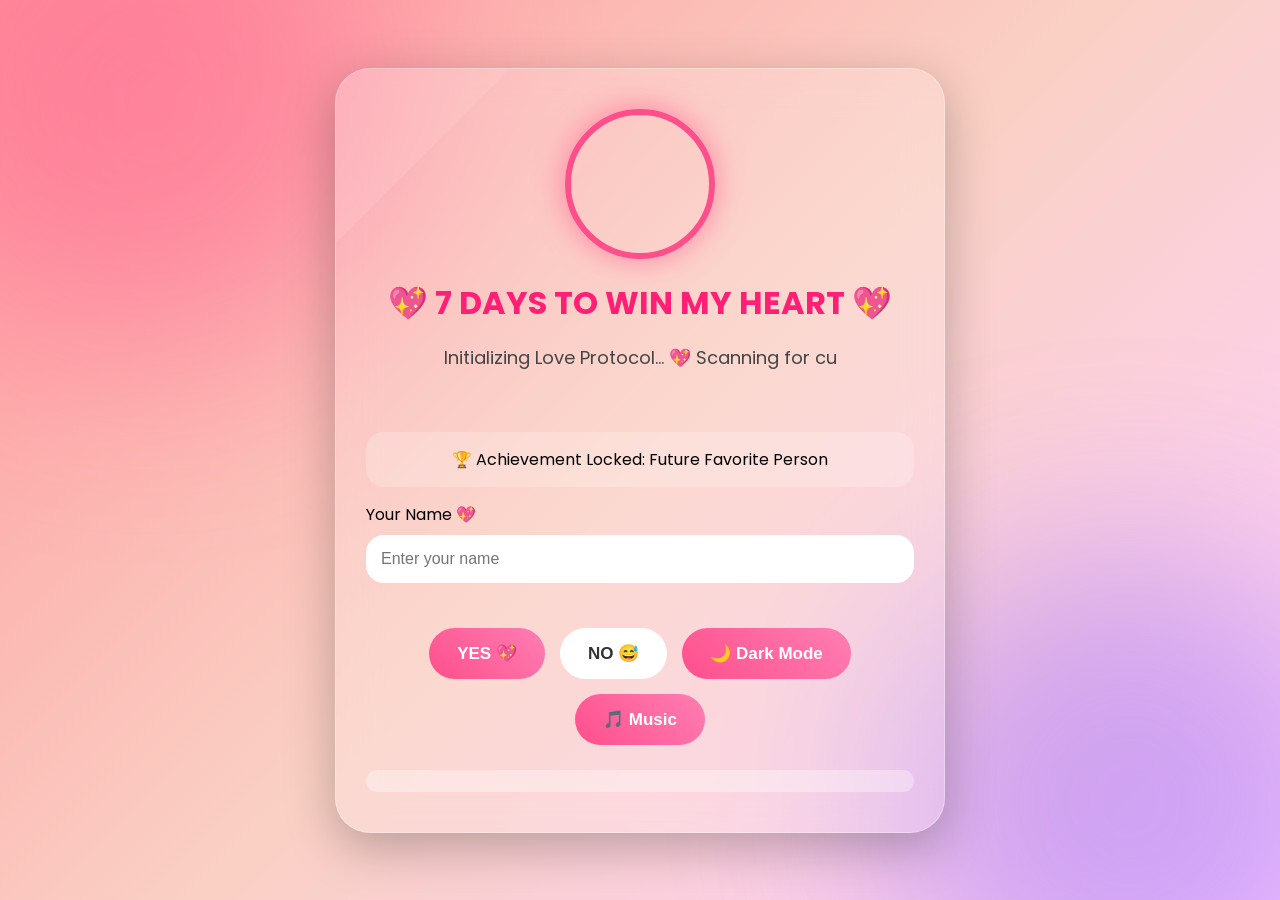
==== Date 2.html @ b3a59da6 "Add files via upload" ====
<!DOCTYPE html>
<html lang="en">
<head>
<meta charset="UTF-8">
<meta name="viewport" content="width=device-width, initial-scale=1.0">
<title>Ultimate Romantic Experience</title>

<link rel="preconnect" href="https://fonts.googleapis.com">
<link href="https://fonts.googleapis.com/css2?family=Poppins:wght@300;400;600;700&display=swap" rel="stylesheet">

<style>

*{
    margin:0;
    padding:0;
    box-sizing:border-box;
}

body{
    font-family:'Poppins',sans-serif;
    min-height:100vh;
    overflow-x:hidden;
    background:linear-gradient(135deg,#ff9a9e,#fad0c4,#ffd1ff);
    display:flex;
    justify-content:center;
    align-items:center;
    position:relative;
    transition:1s;
}

body.dark{
    background:linear-gradient(135deg,#050505,#111,#1a1a1a);
}

body::before,
body::after{
    content:'';
    position:fixed;
    width:500px;
    height:500px;
    border-radius:50%;
    filter:blur(100px);
    z-index:0;
    animation:floatGlow 12s infinite alternate ease-in-out;
}

body::before{
    background:#ff4f8b66;
    top:-150px;
    left:-100px;
}

body::after{
    background:#8b5cf666;
    bottom:-150px;
    right:-100px;
}

@keyframes floatGlow{
    from{
        transform:translate(0,0) scale(1);
    }
    to{
        transform:translate(100px,60px) scale(1.2);
    }
}

.container{
    width:100%;
    max-width:650px;
    padding:20px;
    position:relative;
    z-index:10;
}

.card{
    background:rgba(255,255,255,0.18);
    border:1px solid rgba(255,255,255,0.3);
    backdrop-filter:blur(20px);
    border-radius:35px;
    padding:40px 30px;
    text-align:center;
    box-shadow:0 15px 50px rgba(0,0,0,0.25);
    transition:0.6s;
    animation:fadeUp 0.8s ease;
    position:relative;
    overflow:hidden;
}

body.dark .card{
    background:rgba(20,20,20,0.55);
    color:white;
}

.card::before{
    content:'';
    position:absolute;
    width:200%;
    height:200%;
    background:linear-gradient(45deg,transparent,rgba(255,255,255,0.15),transparent);
    transform:rotate(45deg);
    top:-150%;
    left:-150%;
    animation:shine 7s infinite;
}

@keyframes shine{
    to{
        top:150%;
        left:150%;
    }
}

.hidden{
    display:none;
}

.profile{
    width:150px;
    height:150px;
    object-fit:cover;
    border-radius:50%;
    border:6px solid #ff4f8b;
    box-shadow:0 0 30px #ff4f8b99;
    margin-bottom:20px;
    animation:pulse 2s infinite;
}

@keyframes pulse{
    0%{transform:scale(1)}
    50%{transform:scale(1.05)}
    100%{transform:scale(1)}
}

h1,h2{
    color:#ff1f75;
    margin-bottom:15px;
}

body.dark h1,
body.dark h2,
body.dark p,
body.dark label{
    color:white;
}

.subtitle{
    font-size:18px;
    line-height:1.8;
    color:#444;
    min-height:70px;
}

.buttons{
    display:flex;
    justify-content:center;
    gap:15px;
    margin-top:25px;
    flex-wrap:wrap;
    position:relative;
}

button{
    border:none;
    padding:15px 28px;
    border-radius:50px;
    font-size:17px;
    cursor:pointer;
    transition:0.35s;
    font-weight:600;
}

button:hover{
    transform:translateY(-4px) scale(1.05);
    box-shadow:0 10px 25px rgba(0,0,0,0.2);
}

.yes-btn,
.confirm-btn,
.music-btn,
.dark-btn{
    background:linear-gradient(45deg,#ff4f8b,#ff7eb3);
    color:white;
}

.no-btn{
    background:white;
    color:#333;
}

input,
select{
    width:100%;
    padding:15px;
    border:none;
    border-radius:18px;
    margin-top:8px;
    margin-bottom:20px;
    font-size:16px;
}

.form-group{
    text-align:left;
}

.love-meter{
    width:100%;
    height:22px;
    background:#ffffff55;
    border-radius:30px;
    overflow:hidden;
    margin-top:25px;
}

.fill{
    height:100%;
    width:0%;
    background:linear-gradient(90deg,#ff4f8b,#ffb347);
    transition:2s;
}

.countdown-box,
.details{
    background:rgba(255,255,255,0.2);
    padding:20px;
    border-radius:25px;
    margin-top:20px;
}

.countdown{
    font-size:32px;
    font-weight:700;
    margin-top:15px;
    color:#ff1f75;
}

.gallery{
    display:grid;
    grid-template-columns:1fr 1fr;
    gap:15px;
    margin-top:25px;
}

.gallery img{
    width:100%;
    height:150px;
    object-fit:cover;
    border-radius:20px;
    transition:0.5s;
}

.gallery img:hover{
    transform:scale(1.08) rotate(2deg);
}

.hearts,
.sparkles,
.confetti-container{
    position:fixed;
    top:0;
    left:0;
    width:100%;
    height:100%;
    pointer-events:none;
    overflow:hidden;
    z-index:2;
}

.heart,
.sparkle,
.confetti{
    position:absolute;
}

.heart{
    animation:floatHeart linear forwards;
    filter:drop-shadow(0 0 10px pink);
}

.sparkle{
    width:8px;
    height:8px;
    background:white;
    border-radius:50%;
    animation:sparkFade 1s forwards;
}

.confetti{
    width:10px;
    height:10px;
    animation:confettiFall linear forwards;
}

@keyframes sparkFade{
    to{
        opacity:0;
        transform:scale(0);
    }
}

@keyframes floatHeart{
    from{
        transform:translateY(100vh) scale(0.5);
        opacity:1;
    }
    to{
        transform:translateY(-10vh) scale(1.4);
        opacity:0;
    }
}

@keyframes confettiFall{
    from{
        transform:translateY(-100vh) rotate(0deg);
    }
    to{
        transform:translateY(100vh) rotate(720deg);
    }
}

@keyframes fadeUp{
    from{
        opacity:0;
        transform:translateY(40px);
    }
    to{
        opacity:1;
        transform:translateY(0);
    }
}

.timeline{
    margin-top:30px;
    text-align:left;
}

.timeline-item{
    background:rgba(255,255,255,0.15);
    padding:15px;
    border-radius:18px;
    margin-bottom:15px;
}

@media(max-width:700px){

    .gallery{
        grid-template-columns:1fr;
    }

    button{
        width:100%;
    }

}

</style>
</head>
<body>

<div class="hearts"></div>
<div class="sparkles"></div>
<div class="confetti-container"></div>

<div class="container">

<div class="card" id="step1">

<img class="profile"
src="e:\justheice king\IMG_20240516_112602_2.jpg">

<h1 id="mainTitle">💖 7 DAYS TO WIN MY HEART 💖</h1>

<p class="subtitle" id="typeText"></p>

<div class="timeline-item" style="margin-top:20px;background:rgba(255,255,255,0.2);">
🏆 Achievement Locked: Future Favorite Person
</div>

<div class="form-group">
<label>Your Name 💖</label>
<input type="text" id="nameInput" placeholder="Enter your name">
</div>

<div class="buttons">

<button class="yes-btn" onclick="sayYes()">
YES 💖
</button>

<button class="no-btn" id="noBtn">
NO 😅
</button>

<button class="dark-btn" onclick="toggleDarkMode()">
🌙 Dark Mode
</button>

<button class="music-btn" onclick="toggleMusic()">
🎵 Music
</button>

</div>

<div class="love-meter">
<div class="fill" id="loveFill"></div>
</div>

<audio id="bgMusic" loop>
<source src="PASTE_YOUR_MP3_LINK_HERE" type="audio/mpeg">
</audio>

</div>

<div class="card hidden" id="step2">

<h2 id="welcomeText"></h2>

<p>
Love energy levels are now critically high 💘
</p>

<button class="confirm-btn" onclick="sendWhatsApp()" style="margin-top:25px;">
📱 Send Date Confirmation To WhatsApp
</button>

<div class="timeline">
<div class="timeline-item">🏆 Achievement Unlocked: Certified Cutie</div>
<div class="timeline-item">🌞 Monday unlocked</div>
<div class="timeline-item">🌮 Tuesday unlocked</div>
<div class="timeline-item">🌌 Wednesday unlocked</div>
<div class="timeline-item">😈 Thursday unlocked</div>
<div class="timeline-item">😂 Friday unlocked</div>
<div class="timeline-item">🥪 Saturday unlocked</div>
<div class="timeline-item">🌙 Sunday unlocked</div>
</div>

</div>

<div class="card hidden" id="step3">

<h2>🎮 Romantic Question Adventure</h2>

<div id="questionBox">
<h2 id="questionTitle">🌞 MONDAY QUESTION</h2>
<p class="subtitle" id="questionText"></p>
<div class="buttons" id="answerButtons"></div>
</div>

<div class="timeline-item" style="margin-top:20px;">
🦋 Butterfly Level: <span id="butterflyLevel">0%</span>
</div>


<h2>🥪 SATURDAY LUNCH RIDDLE</h2>

<div class="timeline-item">
I’m warm, cheesy and people fight over the last slice 🍕
<br><br>
What am I?
</div>

<div class="form-group">
<input type="text" id="riddleAnswer" placeholder="Type your answer here 🍕">
</div>

<button class="confirm-btn" onclick="checkRiddle()">
Unlock Date 🍽️
</button>

<div id="dateSection" class="hidden">

<div class="form-group">
<label>Select Date</label>
<input type="date" id="dateInput">
</div>

<div class="form-group">
<label>Select Lunch Time</label>
<select id="timeInput">
<option value="">Choose Time</option>
<option>12:00 PM</option>
<option>1:00 PM</option>
<option>2:00 PM</option>
<option>3:00 PM</option>
</select>
</div>

<button class="confirm-btn" onclick="confirmDate()">
Confirm Legendary Lunch Date 💘
</button>

</div>

</div>

<div class="card hidden" id="step4">

<h2>💖 Date Confirmed 💖</h2>

<div class="details">
<p><strong>Date:</strong> <span id="finalDate"></span></p>
<p><strong>Time:</strong> <span id="finalTime"></span></p>
</div>

<div class="countdown-box">
<h2>⏳ Until Our Legendary Date...</h2>
<h2>⏳ Countdown To Our Date</h2>
<div class="countdown" id="countdown"></div>
</div>

<div class="gallery">
<img src="https://images.unsplash.com/photo-1516589178581-6cd7833ae3b2?q=80&w=600&auto=format&fit=crop">
<img src="https://images.unsplash.com/photo-1524504388940-b1c1722653e1?q=80&w=600&auto=format&fit=crop">
<img src="https://images.unsplash.com/photo-1511988617509-a57c8a288659?q=80&w=600&auto=format&fit=crop">
<img src="https://images.unsplash.com/photo-1494790108377-be9c29b29330?q=80&w=600&auto=format&fit=crop">
</div>

<div class="timeline">
<div class="timeline-item">🌹 Romantic dinner under city lights</div>
<div class="timeline-item">🎬 Movie night and cuddles</div>
<div class="timeline-item">🚗 Midnight drive adventure</div>
<div class="timeline-item">🌅 Watching sunsets together</div>
</div>

</div>

</div>

<script>

const noBtn = document.getElementById('noBtn');
const heartsContainer = document.querySelector('.hearts');
const sparklesContainer = document.querySelector('.sparkles');
const confettiContainer = document.querySelector('.confetti-container');
const bgMusic = document.getElementById('bgMusic');

const noMessages = [
    'Please? 🥺',
    'You can’t escape destiny 💘',
    'Heartbreak detected 💔',
    'Love police incoming 🚨',
    'Illegal levels of cuteness 😭',
    'This button refuses rejection 😎',
    'Mission failed successfully 😭'
];

const questions = [
    {
        title:'🌞 MONDAY',
        question:'What was your first thought when you saw me? 😏',
        answers:['Cute 😇','Dangerously attractive 😳','Main character energy ✨']
    },
    {
        title:'🌮 TUESDAY',
        question:'Choose our chaotic lunch combo 🍟',
        answers:['Pizza & milkshakes 🍕','Fancy pasta 🍝','Burger madness 🍔']
    },
    {
        title:'🌌 WEDNESDAY',
        question:'Pick our dream romantic universe ✨',
        answers:['Beach sunset 🌅','Arcade chaos 🎮','Rooftop dinner 🌃']
    },
    {
        title:'😈 THURSDAY',
        question:'How dangerous is your smile? 😳',
        answers:['Cute 😇','Deadly 💘','Illegal 😭']
    },
    {
        title:'😂 FRIDAY',
        question:'If we get lost together what happens first?',
        answers:['We survive 😎','We panic 😂','We become TikTok famous 🎥']
    },
    {
        title:'🥪 SATURDAY',
        question:'Solve the lunch riddle below to unlock the date 🍽️',
        answers:['I am ready 😌']
    },
    {
        title:'🌙 SUNDAY',
        question:'Ready for the best date of your life? 💖',
        answers:['ABSOLUTELY 😭','1000% YES 💘','I have been waiting 😎']
    }
];

let currentQuestion = 0;
let butterfly = 0;
let noIndex = 0;

function typeWriter(element, text, speed = 40){

    let i = 0;

    element.innerHTML = '';

    const interval = setInterval(() => {

        element.innerHTML += text.charAt(i);

        i++;

        if(i >= text.length){
            clearInterval(interval);
        }

    }, speed);

}

window.onload = () => {

    typeWriter(
        document.getElementById('typeText'),
        'Initializing Love Protocol... 💖 Scanning for cuteness... 100% adorable confirmed 😭'
    );

    renderQuestion();

};

noBtn.addEventListener('mouseenter', () => {

    noBtn.innerText = noMessages[noIndex];

    noIndex = (noIndex + 1) % noMessages.length;

    const x = Math.random() * (window.innerWidth - 200);
    const y = Math.random() * (window.innerHeight - 100);

    noBtn.style.position = 'fixed';
    noBtn.style.left = `${x}px`;
    noBtn.style.top = `${y}px`;
    noBtn.style.rotate = `${Math.random() * 40 - 20}deg`;

});

function sayYes(){

    navigator.vibrate?.(200);

    document.getElementById('loveFill').style.width = '100%';

    createConfetti();

    const name = document.getElementById('nameInput').value || 'Beautiful';

    localStorage.setItem('romanticName', name);

    document.getElementById('welcomeText').innerHTML = `🥹💖 ${name}, YOU UNLOCKED THE LOVE QUEST?!`;

    document.getElementById('step1').classList.add('hidden');

    document.getElementById('step2').classList.remove('hidden');

    setTimeout(() => {

        document.getElementById('step2').classList.add('hidden');

        document.getElementById('step3').classList.remove('hidden');

    }, 2500);

}

function renderQuestion(){

    const q = questions[currentQuestion];

    if(!q) return;

    document.getElementById('questionTitle').innerHTML = q.title;

    document.getElementById('questionText').innerHTML = q.question;

    const buttons = document.getElementById('answerButtons');

    buttons.innerHTML = '';

    q.answers.forEach(answer => {

        const btn = document.createElement('button');

        btn.className = 'yes-btn';

        btn.innerText = answer;

        btn.onclick = () => nextQuestion();

        buttons.appendChild(btn);

    });

}

function nextQuestion(){

    butterfly += 15;

    document.getElementById('butterflyLevel').innerText = butterfly + '%';

    createConfetti();

    currentQuestion++;

    if(currentQuestion < questions.length){

        renderQuestion();

    }

}

function checkRiddle(){

    const answer = document.getElementById('riddleAnswer').value.toLowerCase();

    if(answer.includes('pizza')){

        createConfetti();

        document.getElementById('dateSection').classList.remove('hidden');

        alert('🍕 Correct! Legendary lunch unlocked 💘');

    }else{

        alert('😭 Wrong answer. The pizza gods are disappointed.');

    }

}

function confirmDate(){

    const date = document.getElementById('dateInput').value;
    const time = document.getElementById('timeInput').value;

    if(date === '' || time === ''){

        alert('Please select a date and time 💖');

        return;

    }

    document.getElementById('finalDate').innerText = date;
    document.getElementById('finalTime').innerText = time;

    document.getElementById('step3').classList.add('hidden');

    document.getElementById('step4').classList.remove('hidden');

    startCountdown(date, time);

}

function startCountdown(date, time){

    const targetDate = new Date(`${date} ${time}`).getTime();

    const interval = setInterval(() => {

        const now = new Date().getTime();

        const distance = targetDate - now;

        const days = Math.floor(distance / (1000 * 60 * 60 * 24));

        const hours = Math.floor((distance % (1000 * 60 * 60 * 24)) / (1000 * 60 * 60));

        const minutes = Math.floor((distance % (1000 * 60 * 60)) / (1000 * 60));

        const seconds = Math.floor((distance % (1000 * 60)) / 1000);

        document.getElementById('countdown').innerHTML =
        `💖 ${days}d ${hours}h ${minutes}m ${seconds}s`;

        if(distance < 0){

            clearInterval(interval);

            document.getElementById('countdown').innerHTML =
            `💘 IT'S DATE TIME 💘`;

        }

    }, 1000);

}

function toggleDarkMode(){

    document.body.classList.toggle('dark');

}

function toggleMusic(){

    if(bgMusic.paused){
        bgMusic.play();
    }else{
        bgMusic.pause();
    }

}

setInterval(() => {

    const heart = document.createElement('div');

    heart.classList.add('heart');

    heart.innerHTML = '💖';

    heart.style.left = Math.random() * 100 + 'vw';

    heart.style.fontSize = Math.random() * 25 + 15 + 'px';

    heart.style.animationDuration = Math.random() * 3 + 4 + 's';

    heartsContainer.appendChild(heart);

    setTimeout(() => {
        heart.remove();
    }, 7000);

}, 500);

function createConfetti(){

    for(let i = 0; i < 150; i++){

        const confetti = document.createElement('div');

        confetti.classList.add('confetti');

        confetti.style.left = Math.random() * 100 + 'vw';

        confetti.style.background =
        `hsl(${Math.random() * 360},100%,50%)`;

        confetti.style.animationDuration =
        Math.random() * 3 + 2 + 's';

        confettiContainer.appendChild(confetti);

        setTimeout(() => {
            confetti.remove();
        }, 5000);

    }

}

function sendWhatsApp(){

    // IMPORTANT:
    // Replace with your REAL WhatsApp number.
    // Example South Africa: 27831234567

    const yourNumber = '27831234567';

    const savedName = localStorage.getItem('romanticName') || 'Someone Cute';

    const date = document.getElementById('finalDate').innerText;

    const time = document.getElementById('finalTime').innerText;

    const message = encodeURIComponent(
        `💖 DATE CONFIRMATION 💖

👑 Name: ${savedName}
📅 Date: ${date}
⏰ Time: ${time}

🥹 I accepted the legendary lunch date.`
    );

    // Mobile + Desktop compatible WhatsApp redirect
    const whatsappURL = `https://api.whatsapp.com/send?phone=${yourNumber}&text=${message}`;

    window.location.href = whatsappURL;

}

// Cursor sparkles

document.addEventListener('mousemove', (e) => {

    const sparkle = document.createElement('div');

    sparkle.classList.add('sparkle');

    sparkle.style.left = e.pageX + 'px';
    sparkle.style.top = e.pageY + 'px';

    sparklesContainer.appendChild(sparkle);

    setTimeout(() => {
        sparkle.remove();
    }, 1000);

});

</script>

</body>
</html>
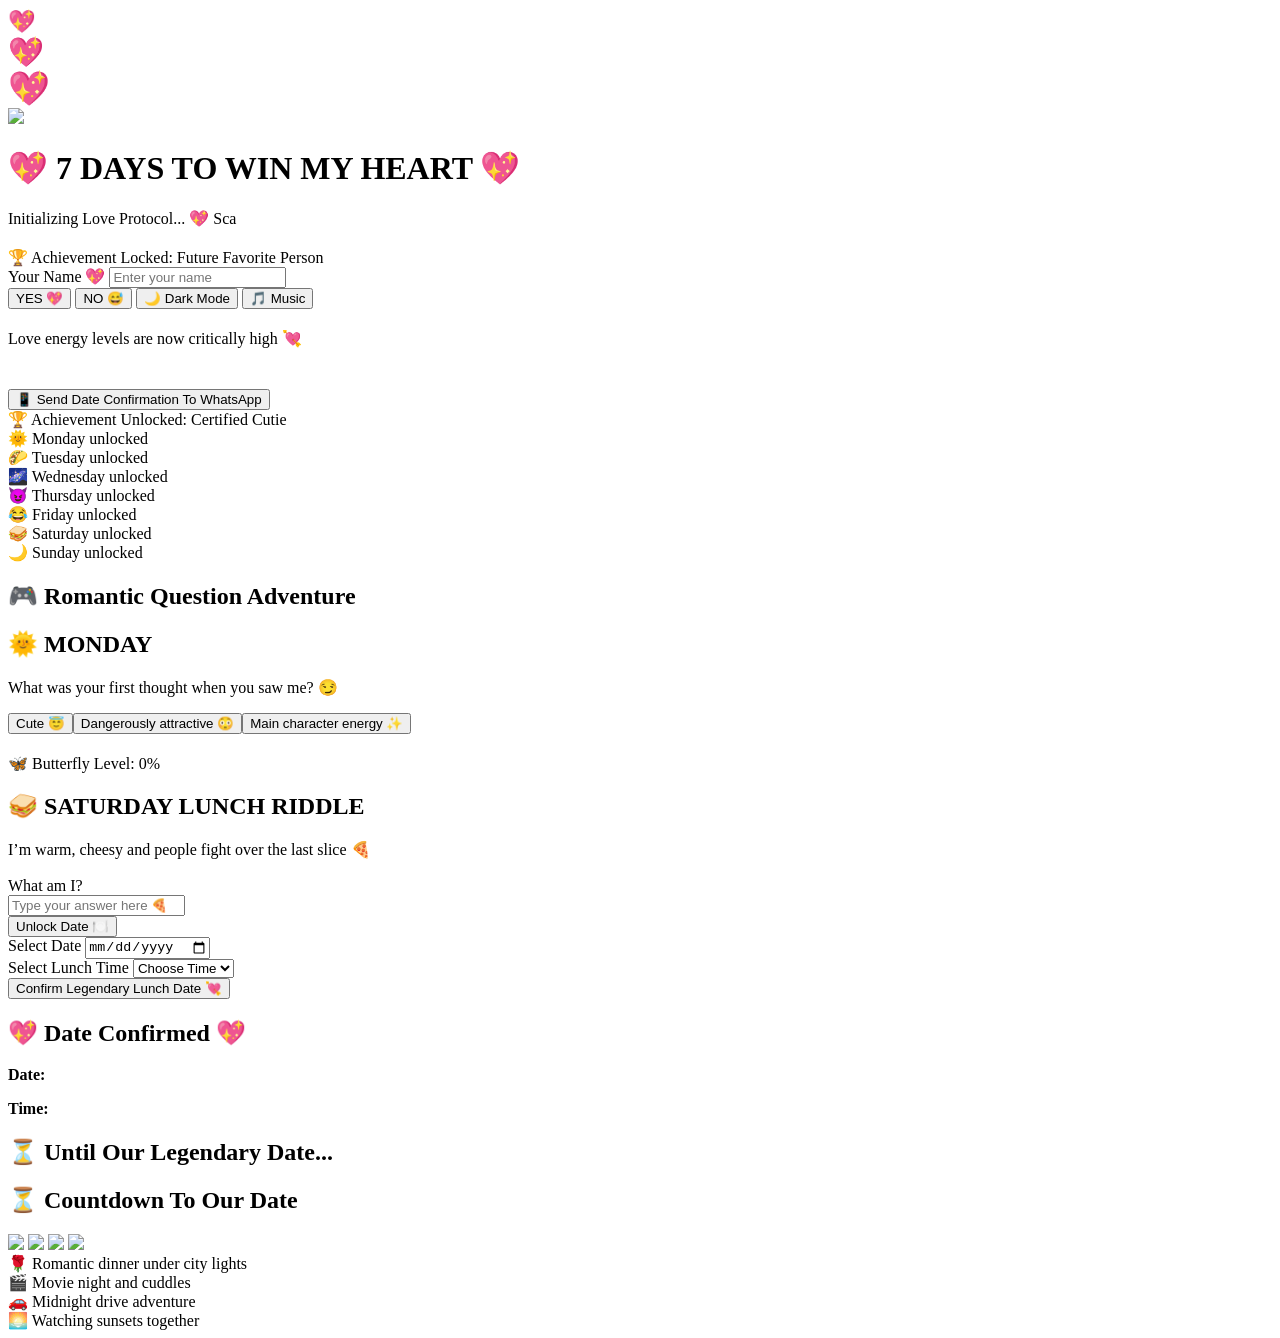
==== commit 5d41232c: "Update Date 2.html" ====
--- a/Date 2.html
+++ b/Date 2.html
@@ -8,352 +8,7 @@
 <link rel="preconnect" href="https://fonts.googleapis.com">
 <link href="https://fonts.googleapis.com/css2?family=Poppins:wght@300;400;600;700&display=swap" rel="stylesheet">
 
-<style>
-
-*{
-    margin:0;
-    padding:0;
-    box-sizing:border-box;
-}
-
-body{
-    font-family:'Poppins',sans-serif;
-    min-height:100vh;
-    overflow-x:hidden;
-    background:linear-gradient(135deg,#ff9a9e,#fad0c4,#ffd1ff);
-    display:flex;
-    justify-content:center;
-    align-items:center;
-    position:relative;
-    transition:1s;
-}
-
-body.dark{
-    background:linear-gradient(135deg,#050505,#111,#1a1a1a);
-}
-
-body::before,
-body::after{
-    content:'';
-    position:fixed;
-    width:500px;
-    height:500px;
-    border-radius:50%;
-    filter:blur(100px);
-    z-index:0;
-    animation:floatGlow 12s infinite alternate ease-in-out;
-}
-
-body::before{
-    background:#ff4f8b66;
-    top:-150px;
-    left:-100px;
-}
-
-body::after{
-    background:#8b5cf666;
-    bottom:-150px;
-    right:-100px;
-}
-
-@keyframes floatGlow{
-    from{
-        transform:translate(0,0) scale(1);
-    }
-    to{
-        transform:translate(100px,60px) scale(1.2);
-    }
-}
-
-.container{
-    width:100%;
-    max-width:650px;
-    padding:20px;
-    position:relative;
-    z-index:10;
-}
-
-.card{
-    background:rgba(255,255,255,0.18);
-    border:1px solid rgba(255,255,255,0.3);
-    backdrop-filter:blur(20px);
-    border-radius:35px;
-    padding:40px 30px;
-    text-align:center;
-    box-shadow:0 15px 50px rgba(0,0,0,0.25);
-    transition:0.6s;
-    animation:fadeUp 0.8s ease;
-    position:relative;
-    overflow:hidden;
-}
-
-body.dark .card{
-    background:rgba(20,20,20,0.55);
-    color:white;
-}
-
-.card::before{
-    content:'';
-    position:absolute;
-    width:200%;
-    height:200%;
-    background:linear-gradient(45deg,transparent,rgba(255,255,255,0.15),transparent);
-    transform:rotate(45deg);
-    top:-150%;
-    left:-150%;
-    animation:shine 7s infinite;
-}
-
-@keyframes shine{
-    to{
-        top:150%;
-        left:150%;
-    }
-}
-
-.hidden{
-    display:none;
-}
-
-.profile{
-    width:150px;
-    height:150px;
-    object-fit:cover;
-    border-radius:50%;
-    border:6px solid #ff4f8b;
-    box-shadow:0 0 30px #ff4f8b99;
-    margin-bottom:20px;
-    animation:pulse 2s infinite;
-}
-
-@keyframes pulse{
-    0%{transform:scale(1)}
-    50%{transform:scale(1.05)}
-    100%{transform:scale(1)}
-}
-
-h1,h2{
-    color:#ff1f75;
-    margin-bottom:15px;
-}
-
-body.dark h1,
-body.dark h2,
-body.dark p,
-body.dark label{
-    color:white;
-}
-
-.subtitle{
-    font-size:18px;
-    line-height:1.8;
-    color:#444;
-    min-height:70px;
-}
-
-.buttons{
-    display:flex;
-    justify-content:center;
-    gap:15px;
-    margin-top:25px;
-    flex-wrap:wrap;
-    position:relative;
-}
-
-button{
-    border:none;
-    padding:15px 28px;
-    border-radius:50px;
-    font-size:17px;
-    cursor:pointer;
-    transition:0.35s;
-    font-weight:600;
-}
-
-button:hover{
-    transform:translateY(-4px) scale(1.05);
-    box-shadow:0 10px 25px rgba(0,0,0,0.2);
-}
-
-.yes-btn,
-.confirm-btn,
-.music-btn,
-.dark-btn{
-    background:linear-gradient(45deg,#ff4f8b,#ff7eb3);
-    color:white;
-}
-
-.no-btn{
-    background:white;
-    color:#333;
-}
-
-input,
-select{
-    width:100%;
-    padding:15px;
-    border:none;
-    border-radius:18px;
-    margin-top:8px;
-    margin-bottom:20px;
-    font-size:16px;
-}
-
-.form-group{
-    text-align:left;
-}
-
-.love-meter{
-    width:100%;
-    height:22px;
-    background:#ffffff55;
-    border-radius:30px;
-    overflow:hidden;
-    margin-top:25px;
-}
-
-.fill{
-    height:100%;
-    width:0%;
-    background:linear-gradient(90deg,#ff4f8b,#ffb347);
-    transition:2s;
-}
-
-.countdown-box,
-.details{
-    background:rgba(255,255,255,0.2);
-    padding:20px;
-    border-radius:25px;
-    margin-top:20px;
-}
-
-.countdown{
-    font-size:32px;
-    font-weight:700;
-    margin-top:15px;
-    color:#ff1f75;
-}
-
-.gallery{
-    display:grid;
-    grid-template-columns:1fr 1fr;
-    gap:15px;
-    margin-top:25px;
-}
-
-.gallery img{
-    width:100%;
-    height:150px;
-    object-fit:cover;
-    border-radius:20px;
-    transition:0.5s;
-}
-
-.gallery img:hover{
-    transform:scale(1.08) rotate(2deg);
-}
-
-.hearts,
-.sparkles,
-.confetti-container{
-    position:fixed;
-    top:0;
-    left:0;
-    width:100%;
-    height:100%;
-    pointer-events:none;
-    overflow:hidden;
-    z-index:2;
-}
-
-.heart,
-.sparkle,
-.confetti{
-    position:absolute;
-}
-
-.heart{
-    animation:floatHeart linear forwards;
-    filter:drop-shadow(0 0 10px pink);
-}
-
-.sparkle{
-    width:8px;
-    height:8px;
-    background:white;
-    border-radius:50%;
-    animation:sparkFade 1s forwards;
-}
-
-.confetti{
-    width:10px;
-    height:10px;
-    animation:confettiFall linear forwards;
-}
-
-@keyframes sparkFade{
-    to{
-        opacity:0;
-        transform:scale(0);
-    }
-}
-
-@keyframes floatHeart{
-    from{
-        transform:translateY(100vh) scale(0.5);
-        opacity:1;
-    }
-    to{
-        transform:translateY(-10vh) scale(1.4);
-        opacity:0;
-    }
-}
-
-@keyframes confettiFall{
-    from{
-        transform:translateY(-100vh) rotate(0deg);
-    }
-    to{
-        transform:translateY(100vh) rotate(720deg);
-    }
-}
-
-@keyframes fadeUp{
-    from{
-        opacity:0;
-        transform:translateY(40px);
-    }
-    to{
-        opacity:1;
-        transform:translateY(0);
-    }
-}
-
-.timeline{
-    margin-top:30px;
-    text-align:left;
-}
-
-.timeline-item{
-    background:rgba(255,255,255,0.15);
-    padding:15px;
-    border-radius:18px;
-    margin-bottom:15px;
-}
-
-@media(max-width:700px){
-
-    .gallery{
-        grid-template-columns:1fr;
-    }
-
-    button{
-        width:100%;
-    }
-
-}
-
-</style>
+
 </head>
 <body>
 
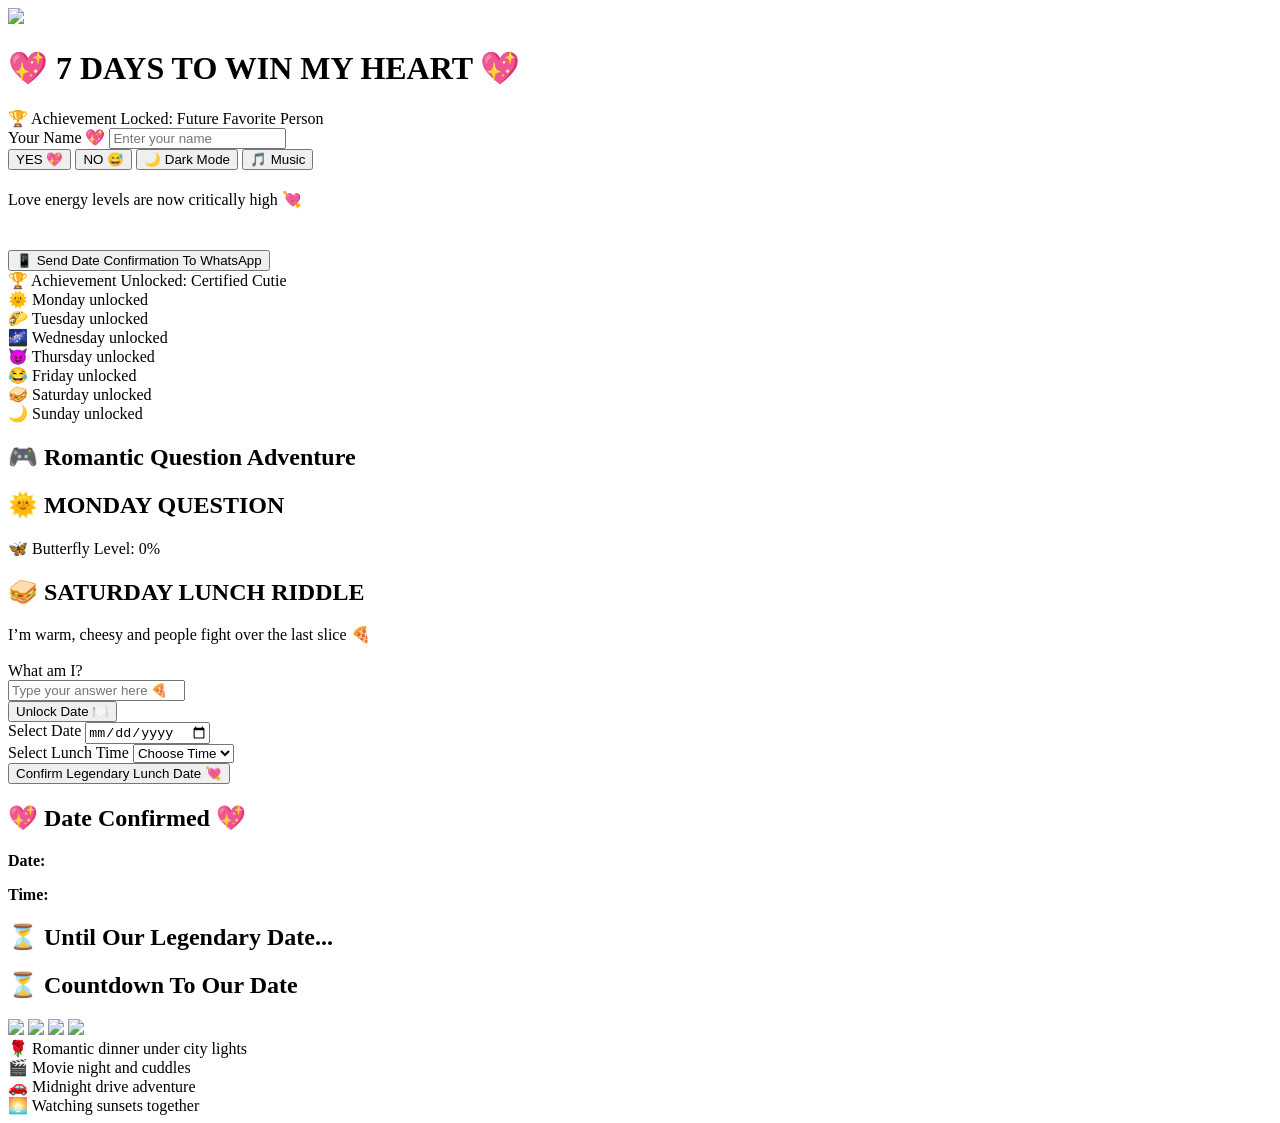
==== commit 0558f946: "Update Date 2.html" ====
--- a/Date 2.html
+++ b/Date 2.html
@@ -181,382 +181,6 @@
 
 </div>
 
-<script>
-
-const noBtn = document.getElementById('noBtn');
-const heartsContainer = document.querySelector('.hearts');
-const sparklesContainer = document.querySelector('.sparkles');
-const confettiContainer = document.querySelector('.confetti-container');
-const bgMusic = document.getElementById('bgMusic');
-
-const noMessages = [
-    'Please? 🥺',
-    'You can’t escape destiny 💘',
-    'Heartbreak detected 💔',
-    'Love police incoming 🚨',
-    'Illegal levels of cuteness 😭',
-    'This button refuses rejection 😎',
-    'Mission failed successfully 😭'
-];
-
-const questions = [
-    {
-        title:'🌞 MONDAY',
-        question:'What was your first thought when you saw me? 😏',
-        answers:['Cute 😇','Dangerously attractive 😳','Main character energy ✨']
-    },
-    {
-        title:'🌮 TUESDAY',
-        question:'Choose our chaotic lunch combo 🍟',
-        answers:['Pizza & milkshakes 🍕','Fancy pasta 🍝','Burger madness 🍔']
-    },
-    {
-        title:'🌌 WEDNESDAY',
-        question:'Pick our dream romantic universe ✨',
-        answers:['Beach sunset 🌅','Arcade chaos 🎮','Rooftop dinner 🌃']
-    },
-    {
-        title:'😈 THURSDAY',
-        question:'How dangerous is your smile? 😳',
-        answers:['Cute 😇','Deadly 💘','Illegal 😭']
-    },
-    {
-        title:'😂 FRIDAY',
-        question:'If we get lost together what happens first?',
-        answers:['We survive 😎','We panic 😂','We become TikTok famous 🎥']
-    },
-    {
-        title:'🥪 SATURDAY',
-        question:'Solve the lunch riddle below to unlock the date 🍽️',
-        answers:['I am ready 😌']
-    },
-    {
-        title:'🌙 SUNDAY',
-        question:'Ready for the best date of your life? 💖',
-        answers:['ABSOLUTELY 😭','1000% YES 💘','I have been waiting 😎']
-    }
-];
-
-let currentQuestion = 0;
-let butterfly = 0;
-let noIndex = 0;
-
-function typeWriter(element, text, speed = 40){
-
-    let i = 0;
-
-    element.innerHTML = '';
-
-    const interval = setInterval(() => {
-
-        element.innerHTML += text.charAt(i);
-
-        i++;
-
-        if(i >= text.length){
-            clearInterval(interval);
-        }
-
-    }, speed);
-
-}
-
-window.onload = () => {
-
-    typeWriter(
-        document.getElementById('typeText'),
-        'Initializing Love Protocol... 💖 Scanning for cuteness... 100% adorable confirmed 😭'
-    );
-
-    renderQuestion();
-
-};
-
-noBtn.addEventListener('mouseenter', () => {
-
-    noBtn.innerText = noMessages[noIndex];
-
-    noIndex = (noIndex + 1) % noMessages.length;
-
-    const x = Math.random() * (window.innerWidth - 200);
-    const y = Math.random() * (window.innerHeight - 100);
-
-    noBtn.style.position = 'fixed';
-    noBtn.style.left = `${x}px`;
-    noBtn.style.top = `${y}px`;
-    noBtn.style.rotate = `${Math.random() * 40 - 20}deg`;
-
-});
-
-function sayYes(){
-
-    navigator.vibrate?.(200);
-
-    document.getElementById('loveFill').style.width = '100%';
-
-    createConfetti();
-
-    const name = document.getElementById('nameInput').value || 'Beautiful';
-
-    localStorage.setItem('romanticName', name);
-
-    document.getElementById('welcomeText').innerHTML = `🥹💖 ${name}, YOU UNLOCKED THE LOVE QUEST?!`;
-
-    document.getElementById('step1').classList.add('hidden');
-
-    document.getElementById('step2').classList.remove('hidden');
-
-    setTimeout(() => {
-
-        document.getElementById('step2').classList.add('hidden');
-
-        document.getElementById('step3').classList.remove('hidden');
-
-    }, 2500);
-
-}
-
-function renderQuestion(){
-
-    const q = questions[currentQuestion];
-
-    if(!q) return;
-
-    document.getElementById('questionTitle').innerHTML = q.title;
-
-    document.getElementById('questionText').innerHTML = q.question;
-
-    const buttons = document.getElementById('answerButtons');
-
-    buttons.innerHTML = '';
-
-    q.answers.forEach(answer => {
-
-        const btn = document.createElement('button');
-
-        btn.className = 'yes-btn';
-
-        btn.innerText = answer;
-
-        btn.onclick = () => nextQuestion();
-
-        buttons.appendChild(btn);
-
-    });
-
-}
-
-function nextQuestion(){
-
-    butterfly += 15;
-
-    document.getElementById('butterflyLevel').innerText = butterfly + '%';
-
-    createConfetti();
-
-    currentQuestion++;
-
-    if(currentQuestion < questions.length){
-
-        renderQuestion();
-
-    }
-
-}
-
-function checkRiddle(){
-
-    const answer = document.getElementById('riddleAnswer').value.toLowerCase();
-
-    if(answer.includes('pizza')){
-
-        createConfetti();
-
-        document.getElementById('dateSection').classList.remove('hidden');
-
-        alert('🍕 Correct! Legendary lunch unlocked 💘');
-
-    }else{
-
-        alert('😭 Wrong answer. The pizza gods are disappointed.');
-
-    }
-
-}
-
-function confirmDate(){
-
-    const date = document.getElementById('dateInput').value;
-    const time = document.getElementById('timeInput').value;
-
-    if(date === '' || time === ''){
-
-        alert('Please select a date and time 💖');
-
-        return;
-
-    }
-
-    document.getElementById('finalDate').innerText = date;
-    document.getElementById('finalTime').innerText = time;
-
-    document.getElementById('step3').classList.add('hidden');
-
-    document.getElementById('step4').classList.remove('hidden');
-
-    startCountdown(date, time);
-
-}
-
-function startCountdown(date, time){
-
-    const targetDate = new Date(`${date} ${time}`).getTime();
-
-    const interval = setInterval(() => {
-
-        const now = new Date().getTime();
-
-        const distance = targetDate - now;
-
-        const days = Math.floor(distance / (1000 * 60 * 60 * 24));
-
-        const hours = Math.floor((distance % (1000 * 60 * 60 * 24)) / (1000 * 60 * 60));
-
-        const minutes = Math.floor((distance % (1000 * 60 * 60)) / (1000 * 60));
-
-        const seconds = Math.floor((distance % (1000 * 60)) / 1000);
-
-        document.getElementById('countdown').innerHTML =
-        `💖 ${days}d ${hours}h ${minutes}m ${seconds}s`;
-
-        if(distance < 0){
-
-            clearInterval(interval);
-
-            document.getElementById('countdown').innerHTML =
-            `💘 IT'S DATE TIME 💘`;
-
-        }
-
-    }, 1000);
-
-}
-
-function toggleDarkMode(){
-
-    document.body.classList.toggle('dark');
-
-}
-
-function toggleMusic(){
-
-    if(bgMusic.paused){
-        bgMusic.play();
-    }else{
-        bgMusic.pause();
-    }
-
-}
-
-setInterval(() => {
-
-    const heart = document.createElement('div');
-
-    heart.classList.add('heart');
-
-    heart.innerHTML = '💖';
-
-    heart.style.left = Math.random() * 100 + 'vw';
-
-    heart.style.fontSize = Math.random() * 25 + 15 + 'px';
-
-    heart.style.animationDuration = Math.random() * 3 + 4 + 's';
-
-    heartsContainer.appendChild(heart);
-
-    setTimeout(() => {
-        heart.remove();
-    }, 7000);
-
-}, 500);
-
-function createConfetti(){
-
-    for(let i = 0; i < 150; i++){
-
-        const confetti = document.createElement('div');
-
-        confetti.classList.add('confetti');
-
-        confetti.style.left = Math.random() * 100 + 'vw';
-
-        confetti.style.background =
-        `hsl(${Math.random() * 360},100%,50%)`;
-
-        confetti.style.animationDuration =
-        Math.random() * 3 + 2 + 's';
-
-        confettiContainer.appendChild(confetti);
-
-        setTimeout(() => {
-            confetti.remove();
-        }, 5000);
-
-    }
-
-}
-
-function sendWhatsApp(){
-
-    // IMPORTANT:
-    // Replace with your REAL WhatsApp number.
-    // Example South Africa: 27831234567
-
-    const yourNumber = '27831234567';
-
-    const savedName = localStorage.getItem('romanticName') || 'Someone Cute';
-
-    const date = document.getElementById('finalDate').innerText;
-
-    const time = document.getElementById('finalTime').innerText;
-
-    const message = encodeURIComponent(
-        `💖 DATE CONFIRMATION 💖
-
-👑 Name: ${savedName}
-📅 Date: ${date}
-⏰ Time: ${time}
-
-🥹 I accepted the legendary lunch date.`
-    );
-
-    // Mobile + Desktop compatible WhatsApp redirect
-    const whatsappURL = `https://api.whatsapp.com/send?phone=${yourNumber}&text=${message}`;
-
-    window.location.href = whatsappURL;
-
-}
-
-// Cursor sparkles
-
-document.addEventListener('mousemove', (e) => {
-
-    const sparkle = document.createElement('div');
-
-    sparkle.classList.add('sparkle');
-
-    sparkle.style.left = e.pageX + 'px';
-    sparkle.style.top = e.pageY + 'px';
-
-    sparklesContainer.appendChild(sparkle);
-
-    setTimeout(() => {
-        sparkle.remove();
-    }, 1000);
-
-});
-
-</script>
 
 </body>
 </html>
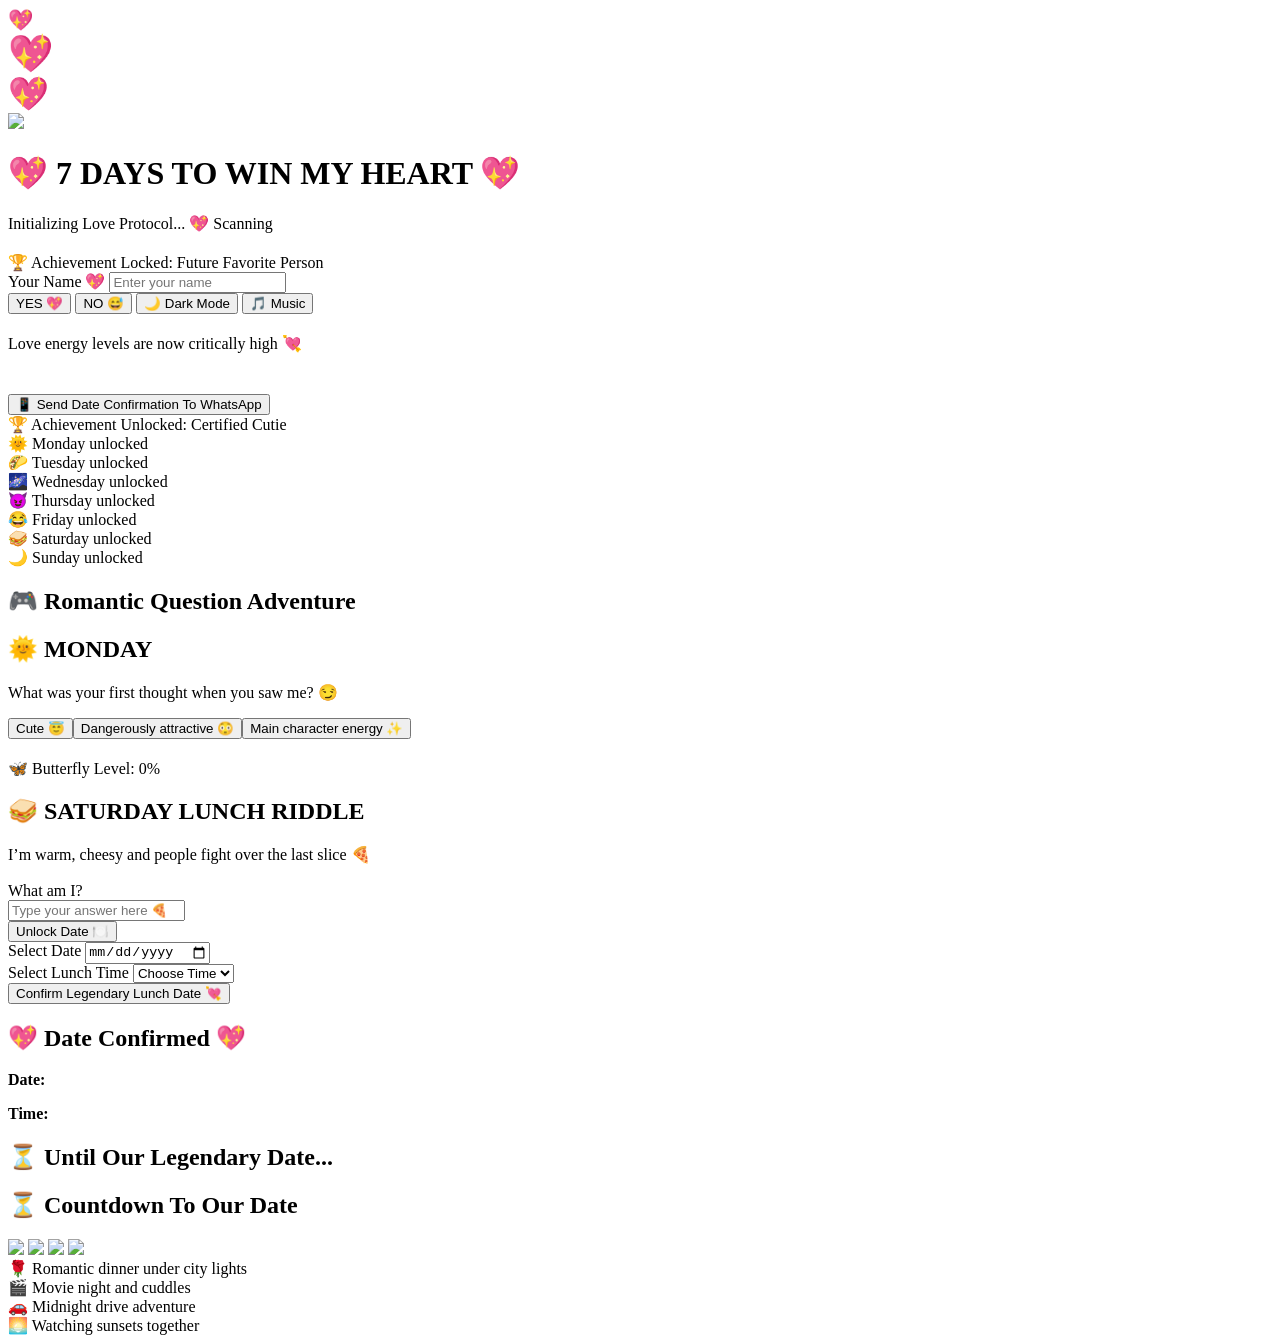
==== commit 444317cf: "Update Date 2.html" ====
--- a/Date 2.html
+++ b/Date 2.html
@@ -180,6 +180,7 @@
 </div>
 
 </div>
+  <script src="Date 2.js"></script>
 
 
 </body>
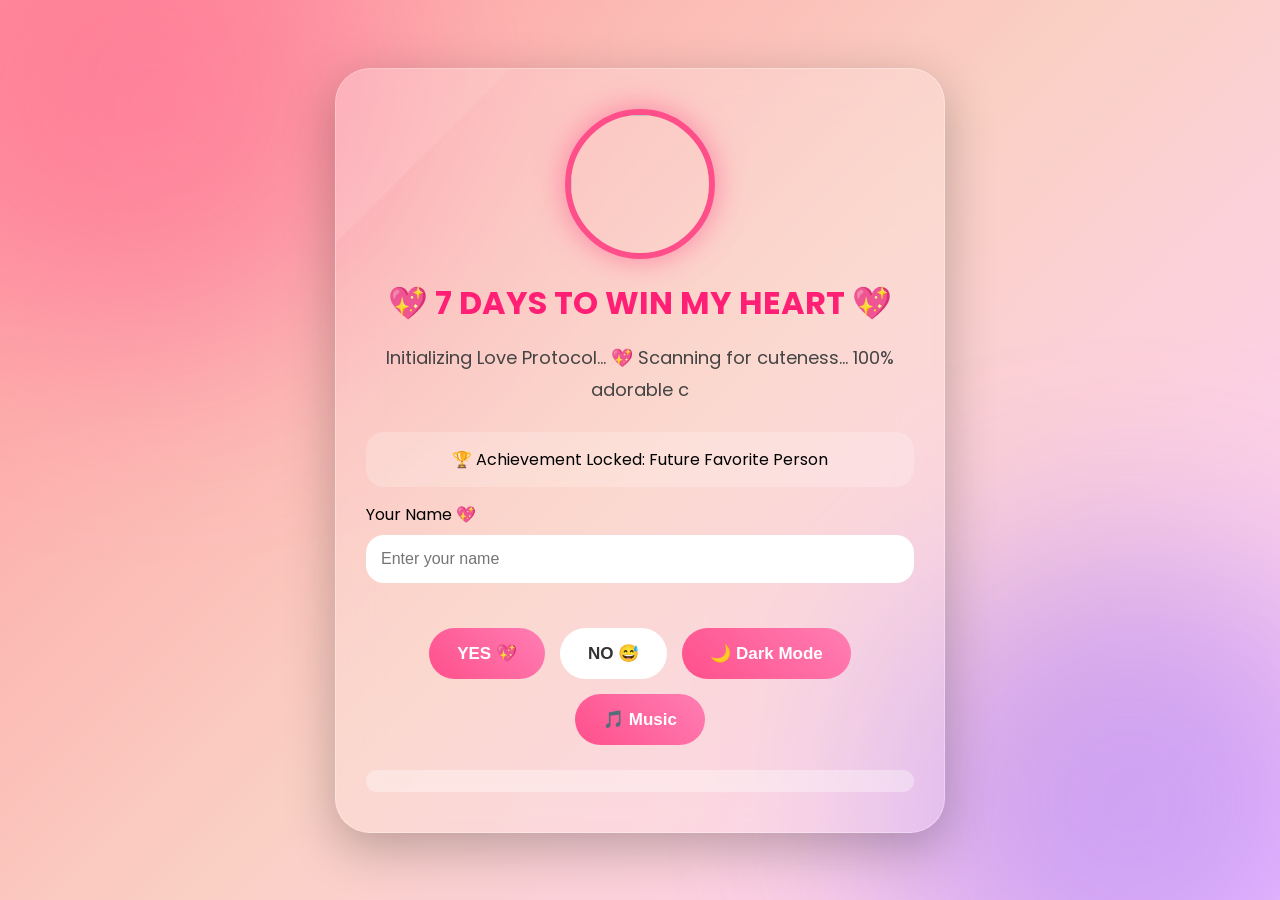
==== commit ca065752: "Update Date 2.html" ====
--- a/Date 2.html
+++ b/Date 2.html
@@ -7,7 +7,7 @@
 
 <link rel="preconnect" href="https://fonts.googleapis.com">
 <link href="https://fonts.googleapis.com/css2?family=Poppins:wght@300;400;600;700&display=swap" rel="stylesheet">
-
+<link rel="stylesheet" href="Date 2.css">
 
 </head>
 <body>
--- a/Date 2.css
+++ b/Date 2.css
@@ -0,0 +1,342 @@
+*{
+    margin:0;
+    padding:0;
+    box-sizing:border-box;
+}
+
+body{
+    font-family:'Poppins',sans-serif;
+    min-height:100vh;
+    overflow-x:hidden;
+    background:linear-gradient(135deg,#ff9a9e,#fad0c4,#ffd1ff);
+    display:flex;
+    justify-content:center;
+    align-items:center;
+    position:relative;
+    transition:1s;
+}
+
+body.dark{
+    background:linear-gradient(135deg,#050505,#111,#1a1a1a);
+}
+
+body::before,
+body::after{
+    content:'';
+    position:fixed;
+    width:500px;
+    height:500px;
+    border-radius:50%;
+    filter:blur(100px);
+    z-index:0;
+    animation:floatGlow 12s infinite alternate ease-in-out;
+}
+
+body::before{
+    background:#ff4f8b66;
+    top:-150px;
+    left:-100px;
+}
+
+body::after{
+    background:#8b5cf666;
+    bottom:-150px;
+    right:-100px;
+}
+
+@keyframes floatGlow{
+    from{
+        transform:translate(0,0) scale(1);
+    }
+    to{
+        transform:translate(100px,60px) scale(1.2);
+    }
+}
+
+.container{
+    width:100%;
+    max-width:650px;
+    padding:20px;
+    position:relative;
+    z-index:10;
+}
+
+.card{
+    background:rgba(255,255,255,0.18);
+    border:1px solid rgba(255,255,255,0.3);
+    backdrop-filter:blur(20px);
+    border-radius:35px;
+    padding:40px 30px;
+    text-align:center;
+    box-shadow:0 15px 50px rgba(0,0,0,0.25);
+    transition:0.6s;
+    animation:fadeUp 0.8s ease;
+    position:relative;
+    overflow:hidden;
+}
+
+body.dark .card{
+    background:rgba(20,20,20,0.55);
+    color:white;
+}
+
+.card::before{
+    content:'';
+    position:absolute;
+    width:200%;
+    height:200%;
+    background:linear-gradient(45deg,transparent,rgba(255,255,255,0.15),transparent);
+    transform:rotate(45deg);
+    top:-150%;
+    left:-150%;
+    animation:shine 7s infinite;
+}
+
+@keyframes shine{
+    to{
+        top:150%;
+        left:150%;
+    }
+}
+
+.hidden{
+    display:none;
+}
+
+.profile{
+    width:150px;
+    height:150px;
+    object-fit:cover;
+    border-radius:50%;
+    border:6px solid #ff4f8b;
+    box-shadow:0 0 30px #ff4f8b99;
+    margin-bottom:20px;
+    animation:pulse 2s infinite;
+}
+
+@keyframes pulse{
+    0%{transform:scale(1)}
+    50%{transform:scale(1.05)}
+    100%{transform:scale(1)}
+}
+
+h1,h2{
+    color:#ff1f75;
+    margin-bottom:15px;
+}
+
+body.dark h1,
+body.dark h2,
+body.dark p,
+body.dark label{
+    color:white;
+}
+
+.subtitle{
+    font-size:18px;
+    line-height:1.8;
+    color:#444;
+    min-height:70px;
+}
+
+.buttons{
+    display:flex;
+    justify-content:center;
+    gap:15px;
+    margin-top:25px;
+    flex-wrap:wrap;
+    position:relative;
+}
+
+button{
+    border:none;
+    padding:15px 28px;
+    border-radius:50px;
+    font-size:17px;
+    cursor:pointer;
+    transition:0.35s;
+    font-weight:600;
+}
+
+button:hover{
+    transform:translateY(-4px) scale(1.05);
+    box-shadow:0 10px 25px rgba(0,0,0,0.2);
+}
+
+.yes-btn,
+.confirm-btn,
+.music-btn,
+.dark-btn{
+    background:linear-gradient(45deg,#ff4f8b,#ff7eb3);
+    color:white;
+}
+
+.no-btn{
+    background:white;
+    color:#333;
+}
+
+input,
+select{
+    width:100%;
+    padding:15px;
+    border:none;
+    border-radius:18px;
+    margin-top:8px;
+    margin-bottom:20px;
+    font-size:16px;
+}
+
+.form-group{
+    text-align:left;
+}
+
+.love-meter{
+    width:100%;
+    height:22px;
+    background:#ffffff55;
+    border-radius:30px;
+    overflow:hidden;
+    margin-top:25px;
+}
+
+.fill{
+    height:100%;
+    width:0%;
+    background:linear-gradient(90deg,#ff4f8b,#ffb347);
+    transition:2s;
+}
+
+.countdown-box,
+.details{
+    background:rgba(255,255,255,0.2);
+    padding:20px;
+    border-radius:25px;
+    margin-top:20px;
+}
+
+.countdown{
+    font-size:32px;
+    font-weight:700;
+    margin-top:15px;
+    color:#ff1f75;
+}
+
+.gallery{
+    display:grid;
+    grid-template-columns:1fr 1fr;
+    gap:15px;
+    margin-top:25px;
+}
+
+.gallery img{
+    width:100%;
+    height:150px;
+    object-fit:cover;
+    border-radius:20px;
+    transition:0.5s;
+}
+
+.gallery img:hover{
+    transform:scale(1.08) rotate(2deg);
+}
+
+.hearts,
+.sparkles,
+.confetti-container{
+    position:fixed;
+    top:0;
+    left:0;
+    width:100%;
+    height:100%;
+    pointer-events:none;
+    overflow:hidden;
+    z-index:2;
+}
+
+.heart,
+.sparkle,
+.confetti{
+    position:absolute;
+}
+
+.heart{
+    animation:floatHeart linear forwards;
+    filter:drop-shadow(0 0 10px pink);
+}
+
+.sparkle{
+    width:8px;
+    height:8px;
+    background:white;
+    border-radius:50%;
+    animation:sparkFade 1s forwards;
+}
+
+.confetti{
+    width:10px;
+    height:10px;
+    animation:confettiFall linear forwards;
+}
+
+@keyframes sparkFade{
+    to{
+        opacity:0;
+        transform:scale(0);
+    }
+}
+
+@keyframes floatHeart{
+    from{
+        transform:translateY(100vh) scale(0.5);
+        opacity:1;
+    }
+    to{
+        transform:translateY(-10vh) scale(1.4);
+        opacity:0;
+    }
+}
+
+@keyframes confettiFall{
+    from{
+        transform:translateY(-100vh) rotate(0deg);
+    }
+    to{
+        transform:translateY(100vh) rotate(720deg);
+    }
+}
+
+@keyframes fadeUp{
+    from{
+        opacity:0;
+        transform:translateY(40px);
+    }
+    to{
+        opacity:1;
+        transform:translateY(0);
+    }
+}
+
+.timeline{
+    margin-top:30px;
+    text-align:left;
+}
+
+.timeline-item{
+    background:rgba(255,255,255,0.15);
+    padding:15px;
+    border-radius:18px;
+    margin-bottom:15px;
+}
+
+@media(max-width:700px){
+
+    .gallery{
+        grid-template-columns:1fr;
+    }
+
+    button{
+        width:100%;
+    }
+
+}
